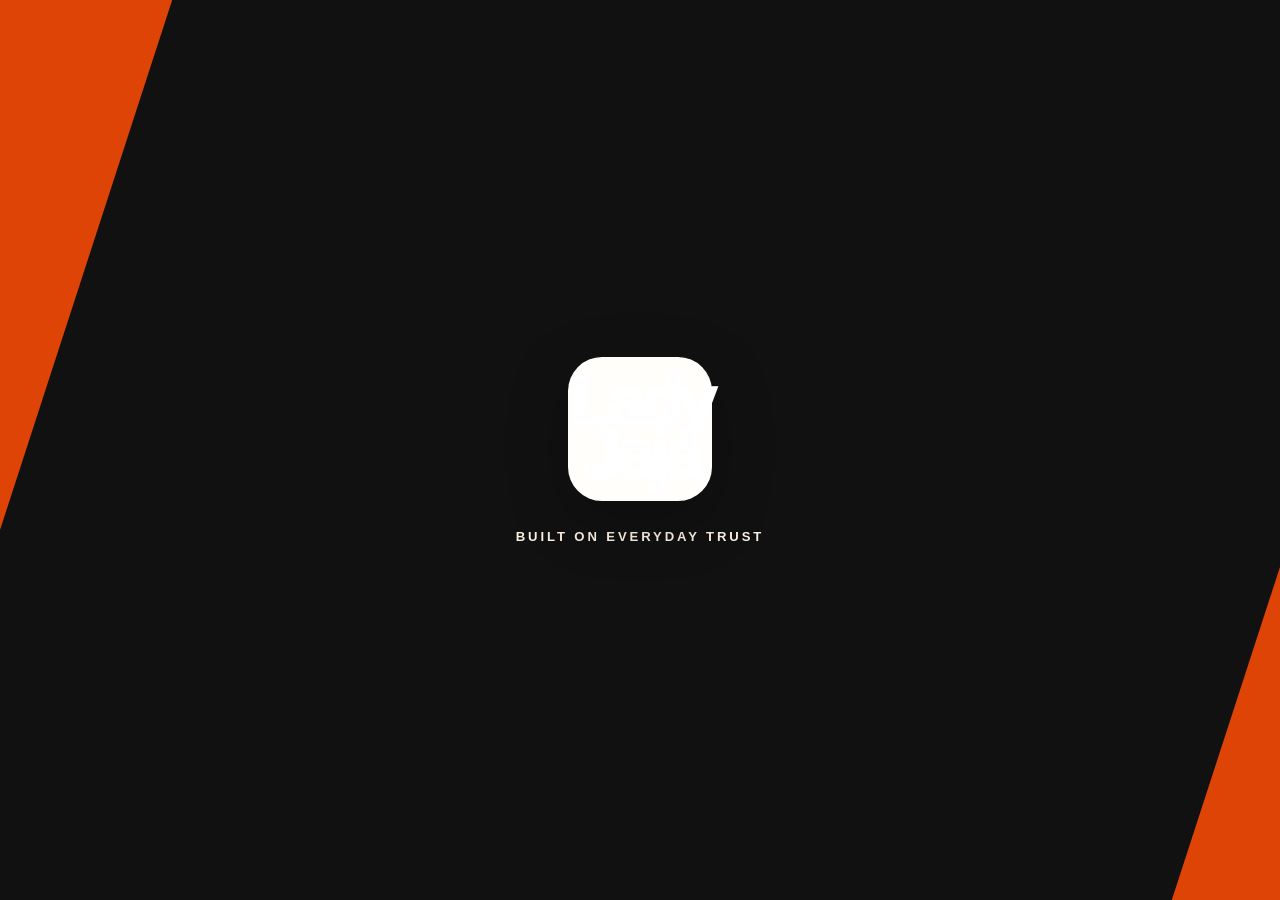
==== source/index.html @ 88eac38f "Snapshot editable Lady Jaja web source [skip ci]" ====
<!doctype html><html lang="en"><head><meta charset="utf-8"><meta name="viewport" content="width=device-width,initial-scale=1"><meta name="theme-color" content="#E74605"><title>Lady Jaja Demo</title><link rel="stylesheet" href="assets/styles.css"></head>
<body>
<div id="splash" class="splash"><div class="splash-inner"><div class="splash-logo-wrap"><div class="lj-wordmark" aria-label="Lady Jaja"><span>Lady</span><span>Jaja</span></div></div><div class="splash-tag">BUILT ON EVERYDAY TRUST</div></div></div>
<main class="launch-page"><div class="launch-wrap"><div class="launch-brand"><div class="launch-logo"><div class="lj-wordmark" aria-label="Lady Jaja"><span>Lady</span><span>Jaja</span></div></div><div><h1>Lady Jaja</h1><p>BUILT ON EVERYDAY TRUST</p></div></div><div class="launch-grid">
<a class="launch-card" href="employee.html"><div><div class="number">01</div><h2>Employee App</h2><p>FOH and BOH checklists, repeat demo submissions, camera evidence, save draft, daily reports, and personal submission history.</p></div><div class="go"><span>Open Employee App</span><span>→</span></div></a>
<a class="launch-card" href="backoffice.html"><div><div class="number">02</div><h2>Lady Jaja Backoffice</h2><p>Sortable management dashboard, submission review, PDF/Excel and photo export, plus an advanced administrator form builder.</p></div><div class="go"><span>Open Backoffice</span><span>→</span></div></a>
</div><div class="launch-footer">Lady Jaja demo concept • English • Branch 01 / Branch 02</div></div></main>
<script src="assets/shared.js"></script><script>LJ.showSplash(); if('serviceWorker' in navigator && location.protocol!=='file:'){navigator.serviceWorker.register('sw.js').catch(()=>{})}</script></body></html>
---- source/assets/styles.css ----
:root{
  --orange:#E74605;
  --orange-dark:#C93800;
  --cream:#FBF0E3;
  --paper:#FFFEFB;
  --black:#111111;
  --muted:#6B6763;
  --line:#E7DDD2;
  --success:#23885A;
  --warning:#B46C00;
  --danger:#B83C34;
  --shadow:0 16px 50px rgba(29,19,12,.10);
  --radius:22px;
}
*{box-sizing:border-box}
html,body{margin:0;padding:0;background:var(--cream);color:var(--black);font-family:Inter,ui-sans-serif,-apple-system,BlinkMacSystemFont,"Segoe UI",Arial,sans-serif}
body{min-height:100vh}
button,input,select,textarea{font:inherit}
button{cursor:pointer}
a{color:inherit;text-decoration:none}
.hidden{display:none!important}
.muted{color:var(--muted)}
.small{font-size:.86rem}
.strong{font-weight:800}
.page{min-height:100vh}

/* Splash */
.splash{position:fixed;inset:0;z-index:9999;background:var(--black);display:flex;align-items:center;justify-content:center;overflow:hidden;transition:opacity .4s ease,visibility .4s ease}
.splash.hide{opacity:0;visibility:hidden}
.splash::before,.splash::after{content:"";position:absolute;background:var(--orange);transform:skewX(-18deg);opacity:.96}
.splash::before{width:46vw;height:140vh;left:-38vw;top:-20vh;animation:splashSwipe 2.7s ease-in-out forwards}
.splash::after{width:24vw;height:140vh;right:-26vw;top:-20vh;animation:splashSwipe2 2.7s ease-in-out forwards}
@keyframes splashSwipe{0%{left:-46vw}45%{left:-30vw}100%{left:-44vw}}
@keyframes splashSwipe2{0%{right:-28vw}55%{right:-16vw}100%{right:-27vw}}
.splash-inner{position:relative;z-index:2;text-align:center;animation:splashIn .75s ease both}
@keyframes splashIn{from{opacity:0;transform:translateY(18px) scale(.96)}to{opacity:1;transform:none}}
.splash-logo-wrap{width:144px;height:144px;margin:0 auto 28px;border-radius:34px;background:var(--paper);display:flex;align-items:center;justify-content:center;box-shadow:0 18px 60px rgba(0,0,0,.25);animation:pulseLogo 2.6s ease-in-out both}
.splash-logo-wrap img{width:104px;height:auto}
@keyframes pulseLogo{0%{transform:scale(.82);opacity:0}30%{transform:scale(1.04);opacity:1}48%{transform:scale(1)}100%{transform:scale(1)}}
.splash-tag{color:var(--cream);font-weight:900;letter-spacing:.22em;font-size:.82rem;opacity:0;animation:tagIn .7s 1s ease forwards}
@keyframes tagIn{to{opacity:1}}

/* Shared shell */
.topbar{height:74px;background:var(--paper);border-bottom:1px solid var(--line);display:flex;align-items:center;justify-content:space-between;padding:0 28px;position:sticky;top:0;z-index:30}
.brand-lockup{display:flex;align-items:center;gap:14px}
.brand-lockup img{width:54px;height:auto}
.brand-title{font-weight:900;font-size:1.03rem;line-height:1.1}
.brand-sub{font-size:.78rem;color:var(--muted);margin-top:4px}
.top-actions{display:flex;align-items:center;gap:10px}
.user-chip{display:flex;align-items:center;gap:10px;background:var(--cream);border:1px solid var(--line);padding:8px 12px;border-radius:999px}
.avatar{width:34px;height:34px;border-radius:50%;background:var(--orange);color:white;display:grid;place-items:center;font-weight:900}
.icon-btn{border:1px solid var(--line);background:var(--paper);border-radius:12px;padding:10px 12px;color:var(--black)}
.icon-btn:hover{border-color:#cbbbaa;background:#fff}

.login-shell{min-height:100vh;display:grid;grid-template-columns:1.05fr .95fr;background:var(--paper)}
.login-visual{background:var(--orange);position:relative;overflow:hidden;padding:58px;display:flex;flex-direction:column;justify-content:space-between;color:white}
.login-visual:before{content:"";position:absolute;width:520px;height:520px;border:90px solid rgba(255,255,255,.12);border-radius:50%;right:-220px;top:-180px}
.login-visual:after{content:"";position:absolute;width:380px;height:380px;border:1px solid rgba(255,255,255,.28);border-radius:50%;left:-120px;bottom:-160px}
.login-brand{position:relative;z-index:2;background:var(--paper);width:110px;height:110px;border-radius:28px;display:flex;align-items:center;justify-content:center;box-shadow:var(--shadow)}
.login-brand img{width:80px}
.login-claim{position:relative;z-index:2;max-width:580px}
.login-claim h1{font-size:clamp(2.7rem,5vw,5.6rem);line-height:.94;margin:0 0 22px;font-weight:950;letter-spacing:-.055em}
.login-claim p{font-weight:850;letter-spacing:.17em;font-size:.85rem}
.login-panel{display:flex;align-items:center;justify-content:center;padding:50px;background:var(--paper)}
.login-card{width:min(430px,100%)}
.login-card h2{font-size:2rem;margin:0 0 8px;letter-spacing:-.03em}
.login-card .lede{color:var(--muted);margin:0 0 30px;line-height:1.6}
.field{margin-bottom:17px}
.field label{display:block;font-size:.82rem;font-weight:850;margin-bottom:8px;color:#2c2926}
.input,.select,.textarea{width:100%;border:1px solid #d9cec2;background:#fff;border-radius:14px;padding:14px 15px;outline:none;transition:.18s}
.input:focus,.select:focus,.textarea:focus{border-color:var(--orange);box-shadow:0 0 0 3px rgba(231,70,5,.10)}
.textarea{min-height:110px;resize:vertical}
.btn{border:0;border-radius:14px;padding:13px 18px;font-weight:850;display:inline-flex;align-items:center;justify-content:center;gap:9px;transition:.18s}
.btn-primary{background:var(--orange);color:white}
.btn-primary:hover{background:var(--orange-dark);transform:translateY(-1px)}
.btn-secondary{background:var(--black);color:white}
.btn-ghost{background:transparent;border:1px solid var(--line);color:var(--black)}
.btn-soft{background:var(--cream);color:var(--black);border:1px solid var(--line)}
.btn-danger{background:#fff0ed;color:var(--danger);border:1px solid #efc2bd}
.btn.full{width:100%}
.login-note{margin-top:18px;font-size:.76rem;color:var(--muted);text-align:center}
.error-box{background:#fff0ed;border:1px solid #efc2bd;color:#7d2721;padding:12px 14px;border-radius:12px;margin:0 0 16px;font-size:.86rem}

/* Branch selection */
.branch-grid{display:grid;grid-template-columns:1fr 1fr;gap:14px;margin-top:22px}
.branch-card{border:1px solid var(--line);background:#fff;border-radius:18px;padding:18px;text-align:left;transition:.18s}
.branch-card:hover{border-color:var(--orange);box-shadow:0 8px 24px rgba(231,70,5,.10);transform:translateY(-1px)}
.branch-card .branch-no{width:36px;height:36px;border-radius:10px;background:var(--cream);display:grid;place-items:center;font-weight:900;color:var(--orange);margin-bottom:24px}
.branch-card h4{margin:0 0 5px;font-size:1rem}

/* Employee app */
.mobile-shell{background:var(--cream);min-height:100vh}
.employee-main{max-width:900px;margin:0 auto;padding:30px 22px 100px}
.hero-card{background:var(--black);color:white;border-radius:26px;padding:28px;position:relative;overflow:hidden;box-shadow:var(--shadow)}
.hero-card:after{content:"";position:absolute;right:-60px;top:-60px;width:230px;height:230px;border-radius:50%;border:48px solid rgba(231,70,5,.75)}
.hero-kicker{color:#f6b49a;font-size:.8rem;font-weight:900;letter-spacing:.12em;text-transform:uppercase;position:relative;z-index:2}
.hero-card h1{margin:8px 0 8px;font-size:2rem;position:relative;z-index:2}
.hero-meta{display:flex;gap:10px;flex-wrap:wrap;position:relative;z-index:2}
.pill{display:inline-flex;align-items:center;gap:7px;padding:7px 10px;border-radius:999px;background:rgba(255,255,255,.10);font-size:.78rem}
.employee-tabs{display:flex;gap:8px;margin:24px 0 18px;overflow:auto;padding-bottom:2px}
.tab-btn{white-space:nowrap;border:1px solid var(--line);background:var(--paper);border-radius:999px;padding:10px 14px;font-weight:800;color:#4b4540}
.tab-btn.active{background:var(--orange);color:white;border-color:var(--orange)}
.section-title{display:flex;justify-content:space-between;align-items:end;gap:16px;margin:24px 0 14px}
.section-title h2{font-size:1.25rem;margin:0}
.section-title p{margin:4px 0 0;color:var(--muted);font-size:.86rem}
.form-list{display:grid;gap:13px}
.form-card{background:var(--paper);border:1px solid var(--line);border-radius:20px;padding:18px;display:flex;align-items:center;gap:16px;box-shadow:0 6px 22px rgba(37,27,20,.04)}
.form-icon{width:50px;height:50px;border-radius:15px;background:var(--cream);display:grid;place-items:center;color:var(--orange);font-size:1.2rem;font-weight:900;flex:0 0 auto}
.form-card-body{flex:1;min-width:0}
.form-card h3{margin:0 0 6px;font-size:1rem}
.form-meta{font-size:.78rem;color:var(--muted)}
.form-card-actions{display:flex;align-items:center;gap:9px}
.status{display:inline-flex;align-items:center;padding:6px 9px;border-radius:999px;font-size:.73rem;font-weight:900;white-space:nowrap}
.status.pending{background:#fff2dd;color:#8c5700}
.status.submitted{background:#e8f6ef;color:#1f6e4c}
.status.published{background:#e8f6ef;color:#1f6e4c}
.status.unpublished{background:#f0eeeb;color:#716a64}
.progress-line{height:5px;background:#eee6de;border-radius:99px;margin-top:10px;overflow:hidden}
.progress-line span{display:block;height:100%;background:var(--orange);border-radius:inherit}
.history-card{background:var(--paper);border:1px solid var(--line);border-radius:18px;padding:16px;margin-bottom:10px}
.history-top{display:flex;justify-content:space-between;gap:12px;align-items:start}
.history-title{font-weight:850}
.history-meta{font-size:.78rem;color:var(--muted);margin-top:5px}

/* Form view */
.form-page{max-width:850px;margin:0 auto;padding:26px 20px 110px}
.form-head{background:var(--paper);border:1px solid var(--line);border-radius:22px;padding:22px;margin-bottom:14px}
.form-head .eyebrow{font-weight:900;font-size:.75rem;letter-spacing:.1em;color:var(--orange);text-transform:uppercase}
.form-head h1{margin:7px 0 8px;font-size:1.5rem}
.form-head-meta{display:flex;flex-wrap:wrap;gap:8px;color:var(--muted);font-size:.8rem}
.form-section{background:var(--paper);border:1px solid var(--line);border-radius:22px;margin:14px 0;overflow:hidden}
.form-section-title{padding:18px 20px;background:#fff8f1;border-bottom:1px solid var(--line)}
.form-section-title h3{margin:0;font-size:1rem}
.form-question{padding:20px;border-bottom:1px solid #efe7df}
.form-question:last-child{border-bottom:0}
.q-label{font-weight:800;line-height:1.45;margin-bottom:12px}
.req{color:var(--orange)}
.choice-row{display:flex;gap:9px;flex-wrap:wrap}
.choice-btn{border:1px solid #d7cbc0;background:#fff;padding:10px 14px;border-radius:12px;font-weight:800;min-width:72px}
.choice-btn.selected{background:var(--black);border-color:var(--black);color:white}
.rating{display:flex;gap:8px;flex-wrap:wrap}
.rating button{width:44px;height:44px;border-radius:12px;border:1px solid #d7cbc0;background:#fff;font-weight:850}
.rating button.selected{background:var(--orange);border-color:var(--orange);color:white}
.photo-box{border:1.5px dashed #cdbeb0;border-radius:16px;padding:18px;background:#fffaf5;text-align:center}
.photo-box input{display:none}
.photo-trigger{display:inline-flex;align-items:center;gap:8px;background:var(--black);color:white;padding:11px 15px;border-radius:12px;font-weight:850}
.photo-previews{display:grid;grid-template-columns:repeat(auto-fill,minmax(92px,1fr));gap:8px;margin-top:12px}
.photo-thumb{aspect-ratio:1;border-radius:12px;overflow:hidden;border:1px solid var(--line);background:#eee}
.photo-thumb img{width:100%;height:100%;object-fit:cover}
.conditional-comment{margin-top:10px;padding:12px;border-radius:13px;background:#fff1ed;border:1px solid #f2cbc2}
.form-footer{position:sticky;bottom:0;background:rgba(251,240,227,.92);backdrop-filter:blur(12px);padding:12px 0 18px;display:flex;gap:10px;justify-content:flex-end}
.validation{color:var(--danger);font-size:.78rem;margin-top:8px;font-weight:700}

/* Backoffice */
.backoffice{display:grid;grid-template-columns:240px 1fr;min-height:100vh;background:#f7f2ec}
.sidebar{background:var(--black);color:white;padding:22px 16px;position:sticky;top:0;height:100vh;display:flex;flex-direction:column}
.side-brand{display:flex;align-items:center;gap:12px;padding:4px 6px 24px;border-bottom:1px solid rgba(255,255,255,.12)}
.side-brand .logo-box{width:48px;height:48px;border-radius:13px;background:var(--paper);display:flex;align-items:center;justify-content:center}
.side-brand img{width:34px}
.side-brand strong{display:block;font-size:.95rem}
.side-brand span{color:#a8a29d;font-size:.72rem}
.nav{display:grid;gap:6px;margin-top:22px}
.nav button{border:0;background:transparent;color:#d7d1cc;border-radius:12px;padding:11px 12px;text-align:left;font-weight:750;display:flex;align-items:center;gap:10px}
.nav button.active,.nav button:hover{background:rgba(231,70,5,.18);color:#fff}
.side-bottom{margin-top:auto;border-top:1px solid rgba(255,255,255,.12);padding-top:16px}
.side-user{font-size:.82rem;margin-bottom:10px}
.side-user strong{display:block}
.side-user span{color:#aaa29c;font-size:.72rem}
.bo-main{min-width:0}
.bo-topbar{height:74px;background:var(--paper);border-bottom:1px solid var(--line);display:flex;align-items:center;justify-content:space-between;padding:0 28px;position:sticky;top:0;z-index:20}
.bo-topbar h1{font-size:1.14rem;margin:0}
.bo-content{padding:28px;max-width:1500px;margin:0 auto}
.page-head{display:flex;justify-content:space-between;gap:20px;align-items:end;margin-bottom:22px}
.page-head h2{font-size:1.75rem;margin:0 0 5px;letter-spacing:-.025em}
.page-head p{margin:0;color:var(--muted);font-size:.88rem}
.cards-4{display:grid;grid-template-columns:repeat(4,minmax(0,1fr));gap:14px}
.metric{background:var(--paper);border:1px solid var(--line);border-radius:20px;padding:20px;box-shadow:0 6px 25px rgba(38,25,16,.035)}
.metric .m-label{color:var(--muted);font-size:.78rem;font-weight:750}
.metric .m-value{font-size:2rem;font-weight:950;margin:8px 0 3px}
.metric .m-note{font-size:.75rem;color:#8a8179}
.panel{background:var(--paper);border:1px solid var(--line);border-radius:22px;margin-top:18px;box-shadow:0 6px 25px rgba(38,25,16,.035);overflow:hidden}
.panel-head{padding:18px 20px;border-bottom:1px solid var(--line);display:flex;align-items:center;justify-content:space-between;gap:14px}
.panel-head h3{margin:0;font-size:1rem}
.panel-body{padding:20px}
.table-wrap{overflow:auto}
table{width:100%;border-collapse:collapse;font-size:.84rem}
th{text-align:left;color:#716860;font-size:.72rem;text-transform:uppercase;letter-spacing:.04em;padding:11px 12px;border-bottom:1px solid var(--line);white-space:nowrap}
td{padding:13px 12px;border-bottom:1px solid #f0e9e2;vertical-align:middle}
tr:last-child td{border-bottom:0}
tr.clickable:hover td{background:#fff9f4}
.filters{display:grid;grid-template-columns:repeat(5,minmax(120px,1fr));gap:10px;margin-bottom:14px}
.filters .search-wide{grid-column:span 2}
.toolbar{display:flex;gap:8px;align-items:center;flex-wrap:wrap}

/* Form builder */
.form-builder-grid{display:grid;grid-template-columns:1fr;gap:12px}
.builder-card{border:1px solid var(--line);border-radius:18px;padding:16px;background:#fff;display:flex;align-items:center;gap:14px}
.builder-info{flex:1}
.builder-info h4{margin:0 0 5px}
.builder-info .meta{font-size:.76rem;color:var(--muted)}
.builder-actions{display:flex;gap:7px;flex-wrap:wrap}
.modal{position:fixed;inset:0;background:rgba(17,17,17,.48);z-index:100;display:flex;align-items:center;justify-content:center;padding:20px}
.modal-card{width:min(900px,100%);max-height:92vh;overflow:auto;background:var(--paper);border-radius:24px;box-shadow:0 30px 80px rgba(0,0,0,.25)}
.modal-head{padding:20px 22px;border-bottom:1px solid var(--line);display:flex;justify-content:space-between;align-items:center;position:sticky;top:0;background:var(--paper);z-index:3}
.modal-head h3{margin:0}
.modal-body{padding:22px}
.modal-foot{padding:16px 22px;border-top:1px solid var(--line);display:flex;justify-content:flex-end;gap:9px;position:sticky;bottom:0;background:var(--paper)}
.grid-2{display:grid;grid-template-columns:1fr 1fr;gap:14px}
.grid-3{display:grid;grid-template-columns:repeat(3,1fr);gap:14px}
.checkbox-row{display:flex;align-items:center;gap:9px;font-size:.86rem}
.section-builder{border:1px solid var(--line);border-radius:18px;margin:14px 0;background:#fff}
.section-builder-head{padding:14px;display:flex;gap:10px;align-items:center;border-bottom:1px solid var(--line)}
.section-builder-head input{flex:1}
.question-builder{padding:14px;border-bottom:1px dashed #e8ded5;display:grid;grid-template-columns:2fr 1fr auto;gap:10px;align-items:start}
.question-builder:last-child{border-bottom:0}
.question-options{grid-column:1/-1;display:flex;gap:14px;flex-wrap:wrap;padding-top:4px}

/* Submission detail */
.submission-meta-grid{display:grid;grid-template-columns:repeat(3,1fr);gap:10px;margin-bottom:18px}
.meta-box{padding:12px;border-radius:13px;background:#fff8f1;border:1px solid var(--line)}
.meta-box span{display:block;color:var(--muted);font-size:.68rem;text-transform:uppercase;letter-spacing:.05em;margin-bottom:4px}
.meta-box strong{font-size:.84rem}
.answer-section{margin-top:18px}
.answer-section h4{margin:0 0 9px;color:var(--orange)}
.answer-row{padding:12px 0;border-bottom:1px solid #eee5dc}
.answer-row .question{font-weight:750;font-size:.84rem;margin-bottom:6px}
.answer-row .answer{font-size:.84rem;color:#4d4742}
.evidence-grid{display:grid;grid-template-columns:repeat(auto-fill,minmax(120px,1fr));gap:10px;margin-top:8px}
.evidence-grid img{width:100%;aspect-ratio:1;object-fit:cover;border-radius:12px;border:1px solid var(--line)}

/* Landing */
.launch-page{min-height:100vh;background:var(--black);color:white;padding:40px;display:flex;align-items:center;justify-content:center}
.launch-wrap{width:min(980px,100%)}
.launch-brand{display:flex;align-items:center;gap:16px;margin-bottom:45px}
.launch-logo{width:82px;height:82px;border-radius:22px;background:var(--paper);display:flex;align-items:center;justify-content:center}
.launch-logo img{width:60px}
.launch-brand h1{margin:0;font-size:2rem}
.launch-brand p{margin:5px 0 0;color:#bcb5af;letter-spacing:.13em;font-size:.75rem;font-weight:850}
.launch-grid{display:grid;grid-template-columns:1fr 1fr;gap:18px}
.launch-card{background:#1b1b1b;border:1px solid #38312d;border-radius:26px;padding:28px;min-height:250px;display:flex;flex-direction:column;justify-content:space-between;transition:.2s}
.launch-card:hover{border-color:var(--orange);transform:translateY(-2px)}
.launch-card .number{width:48px;height:48px;border-radius:14px;background:rgba(231,70,5,.16);color:#ff8b5e;display:grid;place-items:center;font-weight:950}
.launch-card h2{margin:24px 0 8px;font-size:1.45rem}
.launch-card p{color:#aaa39d;line-height:1.6;margin:0}
.launch-card .go{margin-top:28px;color:white;font-weight:850;display:flex;justify-content:space-between;align-items:center}
.launch-footer{color:#706b67;font-size:.75rem;margin-top:22px;text-align:center}

/* Toast */
.toast{position:fixed;right:20px;bottom:20px;background:var(--black);color:white;padding:13px 16px;border-radius:13px;z-index:200;box-shadow:var(--shadow);font-size:.84rem;animation:toastIn .2s ease}
@keyframes toastIn{from{opacity:0;transform:translateY(10px)}to{opacity:1;transform:none}}

@media(max-width:1000px){
  .cards-4{grid-template-columns:repeat(2,1fr)}
  .filters{grid-template-columns:repeat(2,minmax(0,1fr))}
  .filters .search-wide{grid-column:span 2}
  .backoffice{grid-template-columns:84px 1fr}
  .sidebar{padding:18px 10px}
  .side-brand{justify-content:center}
  .side-brand .brand-text,.nav .label,.side-user{display:none}
  .nav button{justify-content:center;font-size:1.1rem;padding:12px}
}
@media(max-width:800px){
  .login-shell{grid-template-columns:1fr}
  .login-visual{min-height:260px;padding:28px}
  .login-claim h1{font-size:2.6rem}
  .login-panel{padding:32px 22px}
  .login-brand{width:78px;height:78px;border-radius:20px}
  .login-brand img{width:55px}
  .branch-grid{grid-template-columns:1fr}
  .topbar{padding:0 16px;height:66px}
  .topbar .brand-sub,.user-chip .u-text{display:none}
  .employee-main{padding:20px 14px 90px}
  .form-card{align-items:flex-start;flex-wrap:wrap}
  .form-card-actions{width:100%;justify-content:space-between;padding-left:66px}
  .launch-page{padding:22px}
  .launch-grid{grid-template-columns:1fr}
  .backoffice{display:block}
  .sidebar{position:fixed;bottom:0;left:0;right:0;top:auto;width:auto;height:68px;z-index:50;padding:8px 10px;display:block;border-top:1px solid #3a332f}
  .side-brand,.side-bottom{display:none}
  .nav{display:flex;margin:0;justify-content:space-around;gap:4px}
  .nav button{flex:1;display:flex;flex-direction:column;gap:2px;padding:7px;font-size:.7rem}
  .nav button .label{display:block;font-size:.62rem}
  .bo-topbar{padding:0 16px;height:64px}
  .bo-content{padding:18px 12px 88px}
  .cards-4{grid-template-columns:1fr 1fr;gap:10px}
  .metric{padding:15px}
  .metric .m-value{font-size:1.5rem}
  .filters{grid-template-columns:1fr 1fr}
  .filters .search-wide{grid-column:1/-1}
  .page-head{align-items:start;flex-direction:column}
  .grid-2,.grid-3,.submission-meta-grid{grid-template-columns:1fr}
  .question-builder{grid-template-columns:1fr}
  .question-options{grid-column:auto}
}
@media(max-width:520px){
  .cards-4{grid-template-columns:1fr 1fr}
  .form-card-actions{padding-left:0}
  .splash-logo-wrap{width:120px;height:120px}
  .splash-logo-wrap img{width:86px}
  .splash-tag{font-size:.68rem;letter-spacing:.16em}
}

/* V2 demo refinements */
.btn:disabled,.icon-btn:disabled{opacity:.38;cursor:not-allowed;transform:none!important}
.demo-badge{font-size:.66rem;font-weight:950;letter-spacing:.12em;background:#111;color:#fff;padding:7px 9px;border-radius:999px}
.form-card-actions{flex-wrap:wrap;justify-content:flex-end}
.form-progress{margin-top:16px;padding-top:14px;border-top:1px solid var(--line)}
.form-progress>div:first-child{display:flex;justify-content:space-between;gap:12px;font-size:.75rem;color:var(--muted);margin-bottom:7px}
.form-progress strong{color:var(--black)}
.field-hint{font-size:.72rem;color:var(--muted);margin-top:7px;line-height:1.45}
.q-label{font-weight:850}
.choice-btn{font-weight:500}
.choice-btn.selected{font-weight:500}
.rating button{font-weight:500}
.answer-control{font-weight:400}
.photo-thumb{position:relative}
.photo-remove{position:absolute;top:6px;right:6px;width:26px;height:26px;border-radius:50%;border:0;background:rgba(17,17,17,.82);color:#fff;font-size:1rem;line-height:1;display:grid;place-items:center}
.modal-foot-split{justify-content:space-between;align-items:center;flex-wrap:wrap}
.evidence-item{margin:0;position:relative;background:#fff;border:1px solid var(--line);border-radius:14px;padding:6px}
.evidence-item img{border:0!important;border-radius:9px!important}
.photo-download{width:100%;border:0;background:var(--cream);color:var(--black);border-radius:9px;padding:7px 8px;margin-top:5px;font-size:.7rem;font-weight:700}
.photo-download:hover{background:#f4dfcb}
.subtable-summary{display:flex;align-items:center;justify-content:space-between;gap:12px;margin:4px 0 10px}
th.sortable{padding:0}
th.sortable button{width:100%;border:0;background:transparent;color:#716860;font-size:.72rem;text-transform:uppercase;letter-spacing:.04em;padding:11px 12px;text-align:left;font-weight:800;white-space:nowrap;display:flex;align-items:center;gap:5px}
th.sortable button:hover{color:var(--orange);background:#fff8f1}
.sort-indicator{font-size:.8rem;color:var(--orange);line-height:1}
.muted-sort{color:#b8afa7;opacity:.65}

/* Form Builder V2 */
.builder-modal{width:min(1180px,100%)}
.builder-intro{display:flex;flex-direction:column;gap:5px;padding:15px 17px;margin-bottom:18px;background:#111;color:#fff;border-radius:16px}
.builder-intro strong{font-size:.92rem}
.builder-intro span{font-size:.76rem;color:#cfc6bf;line-height:1.5}
.publish-toggle,.outlet-picks .checkbox-row{background:#fff8f1;border:1px solid var(--line);padding:11px 12px;border-radius:12px;margin:0}
.builder-section-label{display:flex;justify-content:space-between;align-items:center;gap:14px;margin:25px 0 10px}
.builder-section-label>div{display:flex;flex-direction:column;gap:3px}
.builder-section-label span{font-size:.74rem;color:var(--muted)}
.section-builder{overflow:hidden}
.section-builder-head{background:#fff8f1;flex-wrap:wrap}
.section-grip{width:34px;height:34px;border-radius:10px;background:var(--orange);color:#fff;display:grid;place-items:center;font-size:.72rem;font-weight:900;flex:0 0 auto}
.section-builder-head>.input{min-width:220px}
.builder-actions.compact{margin-left:auto}
.section-question-list{background:#fbfaf8}
.empty-builder{padding:24px;text-align:center;color:var(--muted);font-size:.82rem}
.question-builder{display:block;padding:16px;background:#fff;border-bottom:1px solid #eee4db}
.question-builder:last-child{border-bottom:0}
.question-builder-main{display:grid;grid-template-columns:auto minmax(260px,2fr) minmax(180px,1fr) auto;gap:10px;align-items:end}
.question-index{width:36px;height:36px;border-radius:10px;background:var(--cream);color:var(--orange);display:grid;place-items:center;font-weight:900;font-size:.72rem;margin-bottom:1px}
.question-label-field,.question-type-field{margin-bottom:0}
.question-actions{display:flex;gap:6px;align-items:center;padding-bottom:1px}
.icon-btn.mini{padding:8px 10px;border-radius:10px}
.question-builder-body{display:grid;grid-template-columns:minmax(0,1.05fr) minmax(0,.95fr);gap:14px;margin-top:14px}
.question-config,.question-preview{border:1px solid var(--line);border-radius:15px;padding:14px;background:#fff}
.question-preview{background:#fffaf5}
.config-title{font-size:.7rem;text-transform:uppercase;letter-spacing:.08em;color:var(--muted);font-weight:900;margin-bottom:10px}
.common-config{display:flex;flex-wrap:wrap;gap:10px 18px;padding-top:10px;border-top:1px dashed #eadfd5;margin-top:10px}
.common-config .checkbox-row{margin:0}
.compact-grid{gap:9px}
.compact-grid .field{margin-bottom:0}
.compact-textarea{min-height:92px}
.format-chip{background:#fff8f1;border:1px solid var(--line);padding:10px 12px;border-radius:11px;font-size:.76rem;color:#564f49}
.preview-card{border:1px dashed #d6c4b5;border-radius:13px;background:#fff;padding:14px;min-height:112px}
.preview-question{font-weight:850;line-height:1.4;margin-bottom:10px;font-size:.84rem}
.preview-only button{pointer-events:none;font-weight:500}
.preview-textarea{min-height:80px}
.preview-photo{padding:13px}
.photo-trigger.fake{display:inline-flex;pointer-events:none;font-weight:600}
.demo-tools{margin-top:22px}

@media(max-width:1050px){
  .question-builder-main{grid-template-columns:auto 1fr 1fr}.question-actions{grid-column:2/-1;justify-content:flex-end}.question-builder-body{grid-template-columns:1fr}
}
@media(max-width:720px){
  .question-builder-main{grid-template-columns:auto 1fr}.question-type-field{grid-column:2}.question-actions{grid-column:2;justify-content:flex-start;flex-wrap:wrap}.modal-foot-split{align-items:stretch}.modal-foot-split>.toolbar{width:100%}.modal-foot-split>.toolbar .btn{flex:1}.subtable-summary{align-items:flex-start;flex-direction:column}.builder-section-label{align-items:flex-start;flex-direction:column}.section-builder-head>.input{min-width:0}.builder-actions.compact{width:100%;margin-left:44px}.question-builder-body{grid-template-columns:1fr}.compact-grid{grid-template-columns:1fr!important}
}

/* Android demo text wordmark (character imagery intentionally excluded) */
.lj-wordmark{display:inline-flex;flex-direction:column;line-height:.78;font-weight:950;letter-spacing:-.06em;color:var(--orange,#E74605);font-size:34px}.lj-wordmark span{display:block}.side-brand .lj-wordmark,.topbar .lj-wordmark{font-size:25px}.splash .lj-wordmark{font-size:68px;color:#fff}.login-brand .lj-wordmark{font-size:58px;color:#fff}.launch-logo .lj-wordmark{font-size:46px;color:var(--orange,#E74605)}
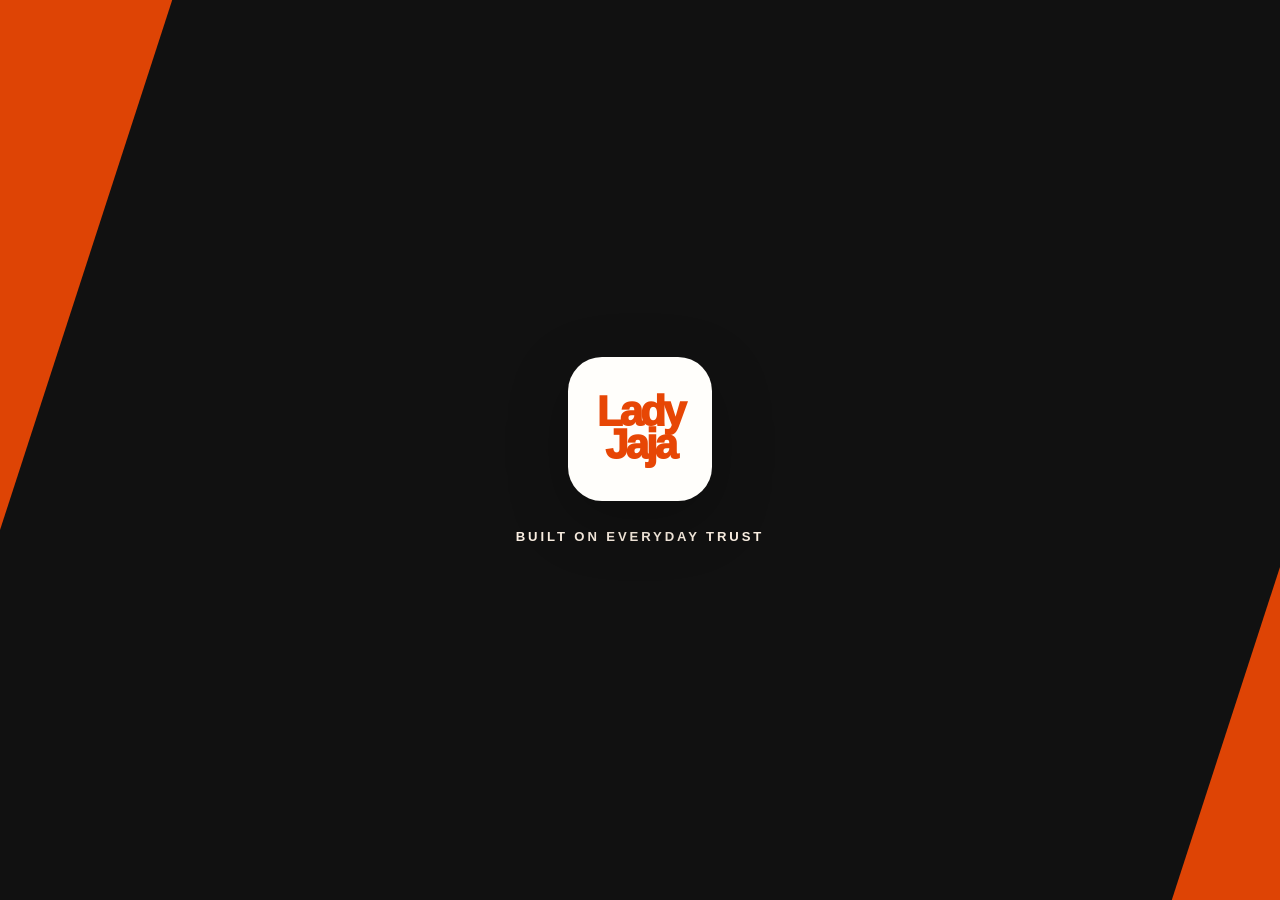
==== commit 0724fa33: "Refine Lady Jaja launcher and logo presentation" ====
--- a/source/index.html
+++ b/source/index.html
@@ -1,8 +1,8 @@
-<!doctype html><html lang="en"><head><meta charset="utf-8"><meta name="viewport" content="width=device-width,initial-scale=1"><meta name="theme-color" content="#E74605"><title>Lady Jaja Demo</title><link rel="stylesheet" href="assets/styles.css"></head>
+<!doctype html><html lang="en"><head><meta charset="utf-8"><meta name="viewport" content="width=device-width,initial-scale=1"><meta name="theme-color" content="#E74605"><title>Lady Jaja Demo</title><link rel="stylesheet" href="assets/styles.css"><link rel="stylesheet" href="assets/v2.css"></head>
 <body>
 <div id="splash" class="splash"><div class="splash-inner"><div class="splash-logo-wrap"><div class="lj-wordmark" aria-label="Lady Jaja"><span>Lady</span><span>Jaja</span></div></div><div class="splash-tag">BUILT ON EVERYDAY TRUST</div></div></div>
 <main class="launch-page"><div class="launch-wrap"><div class="launch-brand"><div class="launch-logo"><div class="lj-wordmark" aria-label="Lady Jaja"><span>Lady</span><span>Jaja</span></div></div><div><h1>Lady Jaja</h1><p>BUILT ON EVERYDAY TRUST</p></div></div><div class="launch-grid">
-<a class="launch-card" href="employee.html"><div><div class="number">01</div><h2>Employee App</h2><p>FOH and BOH checklists, repeat demo submissions, camera evidence, save draft, daily reports, and personal submission history.</p></div><div class="go"><span>Open Employee App</span><span>→</span></div></a>
-<a class="launch-card" href="backoffice.html"><div><div class="number">02</div><h2>Lady Jaja Backoffice</h2><p>Sortable management dashboard, submission review, PDF/Excel and photo export, plus an advanced administrator form builder.</p></div><div class="go"><span>Open Backoffice</span><span>→</span></div></a>
+<a class="launch-card" href="employee.html"><div><div class="number">01</div><h2>Employee App</h2></div><div class="go"><span>Open Employee App</span><span>→</span></div></a>
+<a class="launch-card" href="backoffice.html"><div><div class="number">02</div><h2>Lady Jaja Backoffice</h2></div><div class="go"><span>Open Backoffice</span><span>→</span></div></a>
 </div><div class="launch-footer">Lady Jaja demo concept • English • Branch 01 / Branch 02</div></div></main>
 <script src="assets/shared.js"></script><script>LJ.showSplash(); if('serviceWorker' in navigator && location.protocol!=='file:'){navigator.serviceWorker.register('sw.js').catch(()=>{})}</script></body></html>
--- a/source/assets/v2.css
+++ b/source/assets/v2.css
@@ -0,0 +1,52 @@
+/* Lady Jaja Demo V2 fixes */
+.splash-logo-wrap{overflow:hidden}
+.splash-logo-wrap .lj-wordmark{
+  color:var(--orange)!important;
+  font-size:42px!important;
+  line-height:.78!important;
+  letter-spacing:-.07em!important;
+  max-width:100%;
+}
+.login-brand{overflow:hidden}
+.login-brand .lj-wordmark{
+  color:var(--orange)!important;
+  font-size:38px!important;
+  line-height:.78!important;
+  letter-spacing:-.07em!important;
+  max-width:100%;
+}
+.launch-logo{overflow:hidden}
+.launch-logo .lj-wordmark{
+  color:var(--orange)!important;
+  font-size:30px!important;
+  line-height:.79!important;
+  letter-spacing:-.07em!important;
+}
+.side-brand .logo-box{overflow:hidden}
+.side-brand .logo-box .lj-wordmark{font-size:18px!important;line-height:.78!important;letter-spacing:-.06em!important}
+
+.launch-card{min-height:190px}
+.launch-card h2{margin-bottom:0}
+.launch-card>div:first-child>p{display:none!important}
+
+.v2-top-logout{display:inline-flex;align-items:center;gap:6px;white-space:nowrap;padding:9px 11px;font-size:.76rem;font-weight:850}
+.v2-top-logout .logout-icon{font-size:.95rem;line-height:1}
+.filter-clear-cell{grid-column:1/-1;display:flex;justify-content:flex-end;padding-top:2px}
+.v2-delete-user{margin-left:6px}
+
+.form-card-actions .btn{position:relative;z-index:2;pointer-events:auto}
+.form-card{position:relative}
+
+@media(max-width:800px){
+  .login-brand .lj-wordmark{font-size:29px!important}
+  .splash-logo-wrap .lj-wordmark{font-size:38px!important}
+  .bo-topbar .top-actions{gap:7px}
+  .v2-top-logout{padding:8px 10px}
+  .filter-clear-cell{justify-content:stretch}
+  .filter-clear-cell .btn{width:100%}
+}
+@media(max-width:520px){
+  .v2-top-logout .logout-label{display:none}
+  .v2-top-logout{width:38px;height:38px;padding:0;justify-content:center}
+  .launch-logo .lj-wordmark{font-size:27px!important}
+}
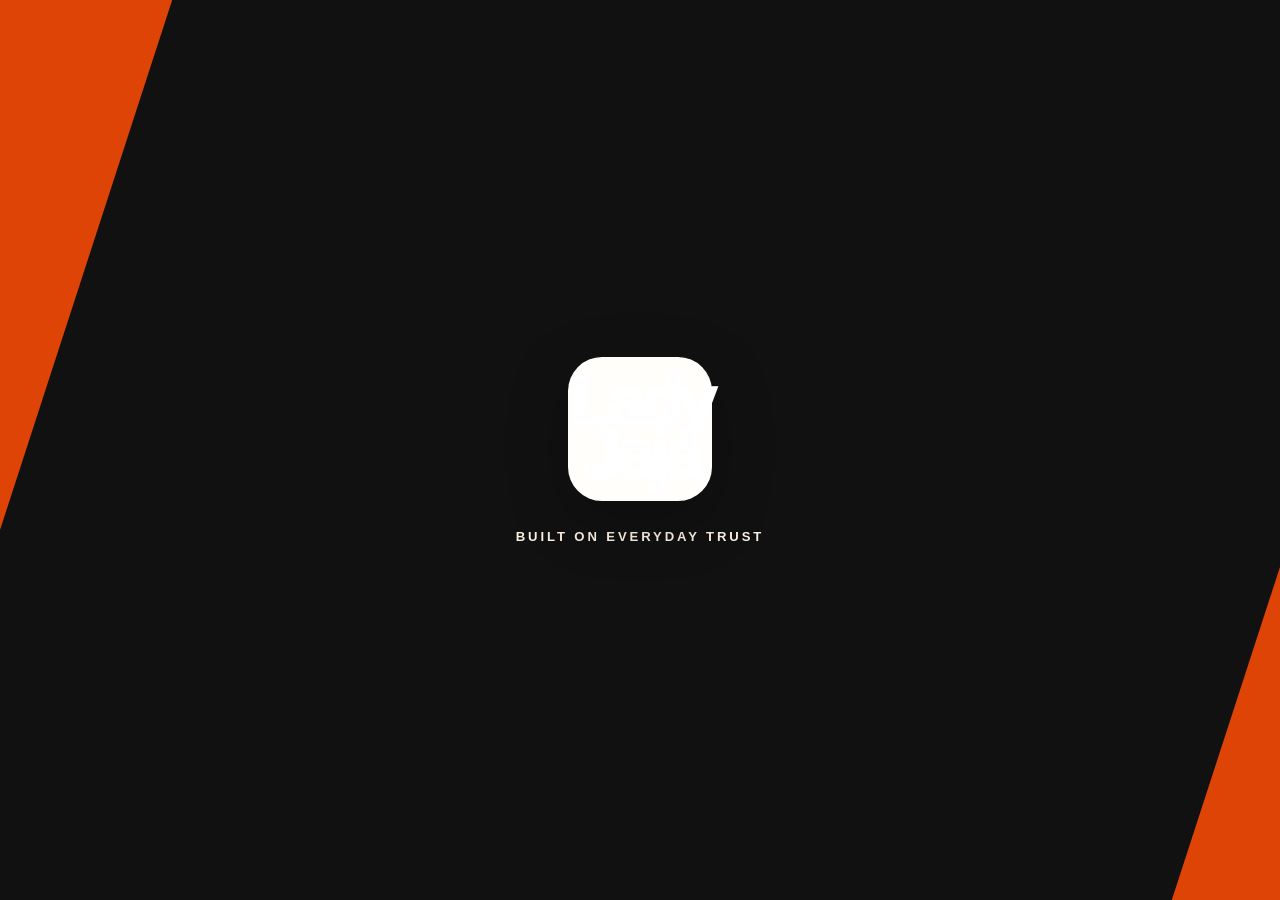
==== commit e1f89530: "Snapshot editable Lady Jaja web source [skip ci]" ====
--- a/source/index.html
+++ b/source/index.html
@@ -1,8 +1,8 @@
-<!doctype html><html lang="en"><head><meta charset="utf-8"><meta name="viewport" content="width=device-width,initial-scale=1"><meta name="theme-color" content="#E74605"><title>Lady Jaja Demo</title><link rel="stylesheet" href="assets/styles.css"><link rel="stylesheet" href="assets/v2.css"></head>
+<!doctype html><html lang="en"><head><meta charset="utf-8"><meta name="viewport" content="width=device-width,initial-scale=1"><meta name="theme-color" content="#E74605"><title>Lady Jaja Demo</title><link rel="stylesheet" href="assets/styles.css"></head>
 <body>
 <div id="splash" class="splash"><div class="splash-inner"><div class="splash-logo-wrap"><div class="lj-wordmark" aria-label="Lady Jaja"><span>Lady</span><span>Jaja</span></div></div><div class="splash-tag">BUILT ON EVERYDAY TRUST</div></div></div>
 <main class="launch-page"><div class="launch-wrap"><div class="launch-brand"><div class="launch-logo"><div class="lj-wordmark" aria-label="Lady Jaja"><span>Lady</span><span>Jaja</span></div></div><div><h1>Lady Jaja</h1><p>BUILT ON EVERYDAY TRUST</p></div></div><div class="launch-grid">
-<a class="launch-card" href="employee.html"><div><div class="number">01</div><h2>Employee App</h2></div><div class="go"><span>Open Employee App</span><span>→</span></div></a>
-<a class="launch-card" href="backoffice.html"><div><div class="number">02</div><h2>Lady Jaja Backoffice</h2></div><div class="go"><span>Open Backoffice</span><span>→</span></div></a>
+<a class="launch-card" href="employee.html"><div><div class="number">01</div><h2>Employee App</h2><p>FOH and BOH checklists, repeat demo submissions, camera evidence, save draft, daily reports, and personal submission history.</p></div><div class="go"><span>Open Employee App</span><span>→</span></div></a>
+<a class="launch-card" href="backoffice.html"><div><div class="number">02</div><h2>Lady Jaja Backoffice</h2><p>Sortable management dashboard, submission review, PDF/Excel and photo export, plus an advanced administrator form builder.</p></div><div class="go"><span>Open Backoffice</span><span>→</span></div></a>
 </div><div class="launch-footer">Lady Jaja demo concept • English • Branch 01 / Branch 02</div></div></main>
 <script src="assets/shared.js"></script><script>LJ.showSplash(); if('serviceWorker' in navigator && location.protocol!=='file:'){navigator.serviceWorker.register('sw.js').catch(()=>{})}</script></body></html>
